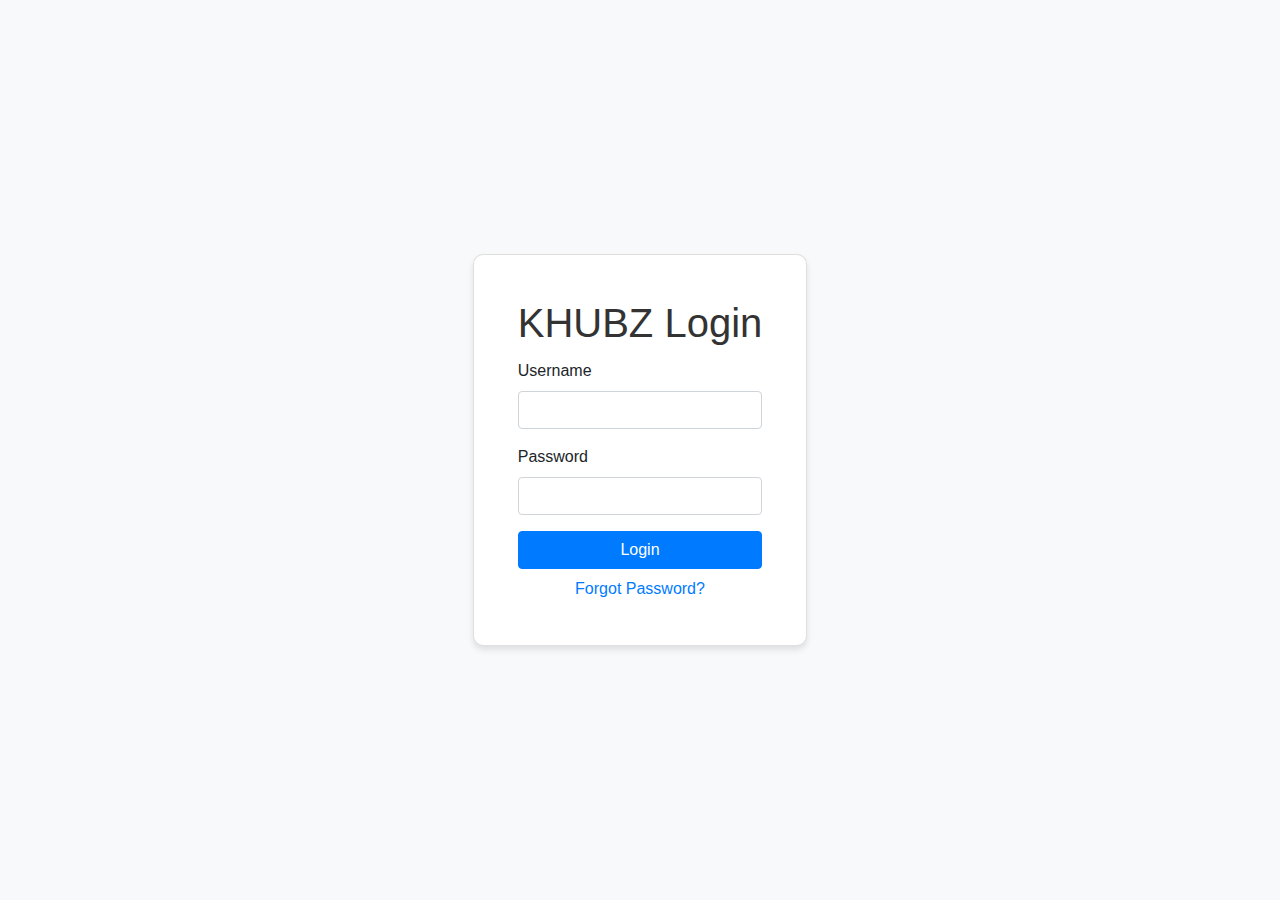
==== index.html @ 1d9625a2 "Add files via upload" ====
<!DOCTYPE html>
<html lang="en">
<head>
    <meta charset="UTF-8">
    <meta name="viewport" content="width=device-width, initial-scale=1.0">
    <title>KHUBZ Login</title>
    <link rel="stylesheet" href="https://stackpath.bootstrapcdn.com/bootstrap/4.5.2/css/bootstrap.min.css">
    <link rel="stylesheet" href="css/styles.css">
</head>
<body>
    <div class="container vh-100 d-flex justify-content-center align-items-center">
        <div class="card p-4">
            <div class="card-body">
                <h1 class="card-title text-center">KHUBZ Login</h1>
                <form id="loginForm" action="staff_dashboard.html">
                    <div class="form-group">
                        <label for="username">Username</label>
                        <input type="text" id="username" name="username" class="form-control" required>
                    </div>
                    <div class="form-group">
                        <label for="password">Password</label>
                        <input type="password" id="password" name="password" class="form-control" required>
                    </div>
                    <button type="submit" class="btn btn-primary btn-block">Login</button>
                    <a href="#" class="d-block text-center mt-2">Forgot Password?</a>
                </form>
            </div>
        </div>
    </div>
    <script src="js/scripts.js"></script>
</body>
</html>
---- css/styles.css ----
body {
    font-family: Arial, sans-serif;
    background-color: #f8f9fa;
}

.navbar {
    margin-bottom: 20px;
}

h1, h2 {
    color: #333;
}

.list-group-item {
    border: none;
    border-radius: 5px;
    margin-bottom: 10px;
    box-shadow: 0 1px 3px rgba(0, 0, 0, 0.1);
}

.card {
    border-radius: 10px;
    box-shadow: 0 4px 6px rgba(0, 0, 0, 0.1);
}

.container {
    max-width: 600px;
}
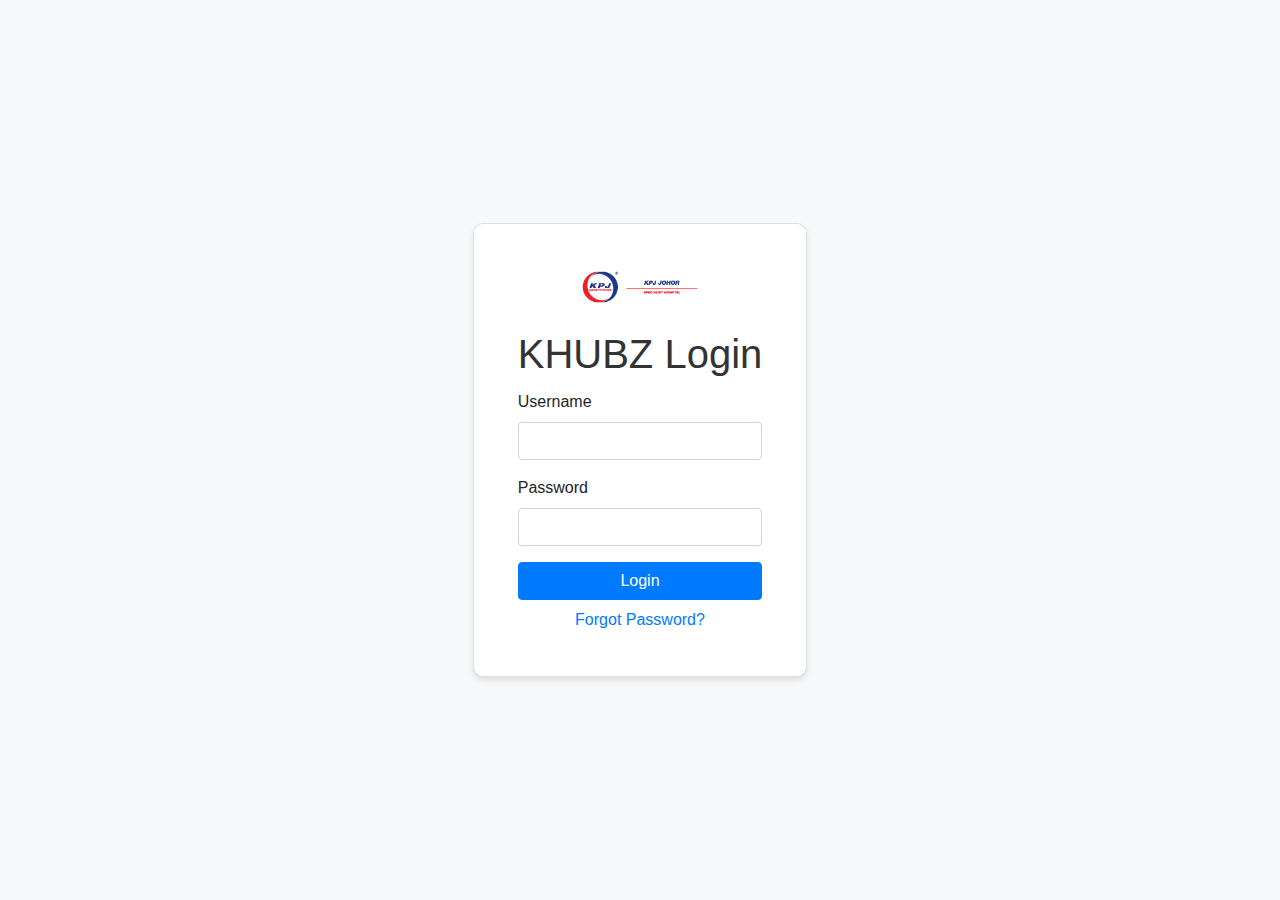
==== commit 8f5ff2ee: "Update index.html" ====
--- a/index.html
+++ b/index.html
@@ -11,6 +11,11 @@
     <div class="container vh-100 d-flex justify-content-center align-items-center">
         <div class="card p-4">
             <div class="card-body">
+                <!-- Insert logo here -->
+                <div class="text-center mb-4">
+                    <img src="KPJ_JSH.png" alt="Logo" width="150">
+                </div>
+                <!-- End logo -->
                 <h1 class="card-title text-center">KHUBZ Login</h1>
                 <form id="loginForm" action="staff_dashboard.html">
                     <div class="form-group">
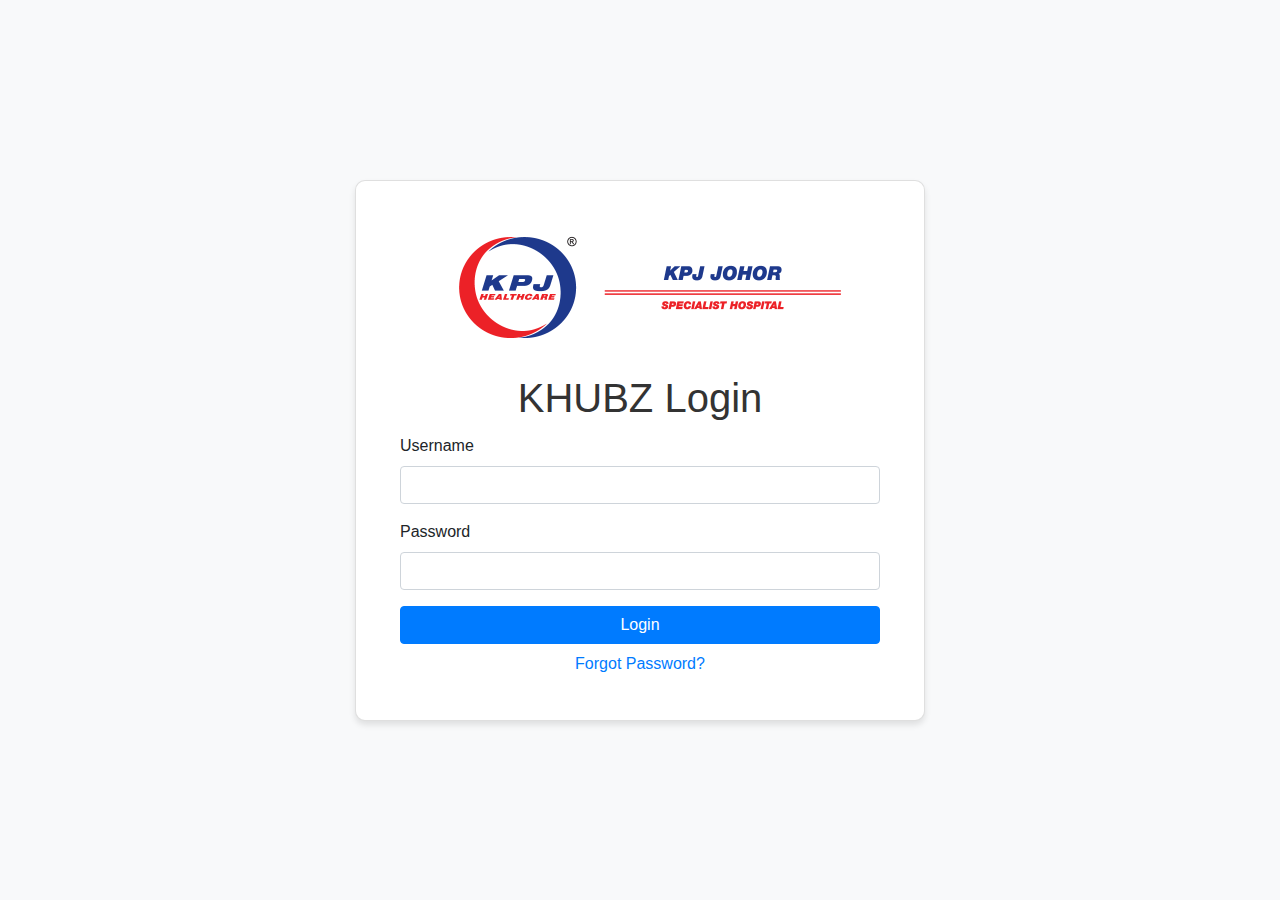
==== commit 94518d46: "Update index.html" ====
--- a/index.html
+++ b/index.html
@@ -13,7 +13,7 @@
             <div class="card-body">
                 <!-- Insert logo here -->
                 <div class="text-center mb-4">
-                    <img src="KPJ_JSH.png" alt="Logo" width="150">
+                    <img src="KPJ_JSH.png" alt="Logo" width="500">
                 </div>
                 <!-- End logo -->
                 <h1 class="card-title text-center">KHUBZ Login</h1>
